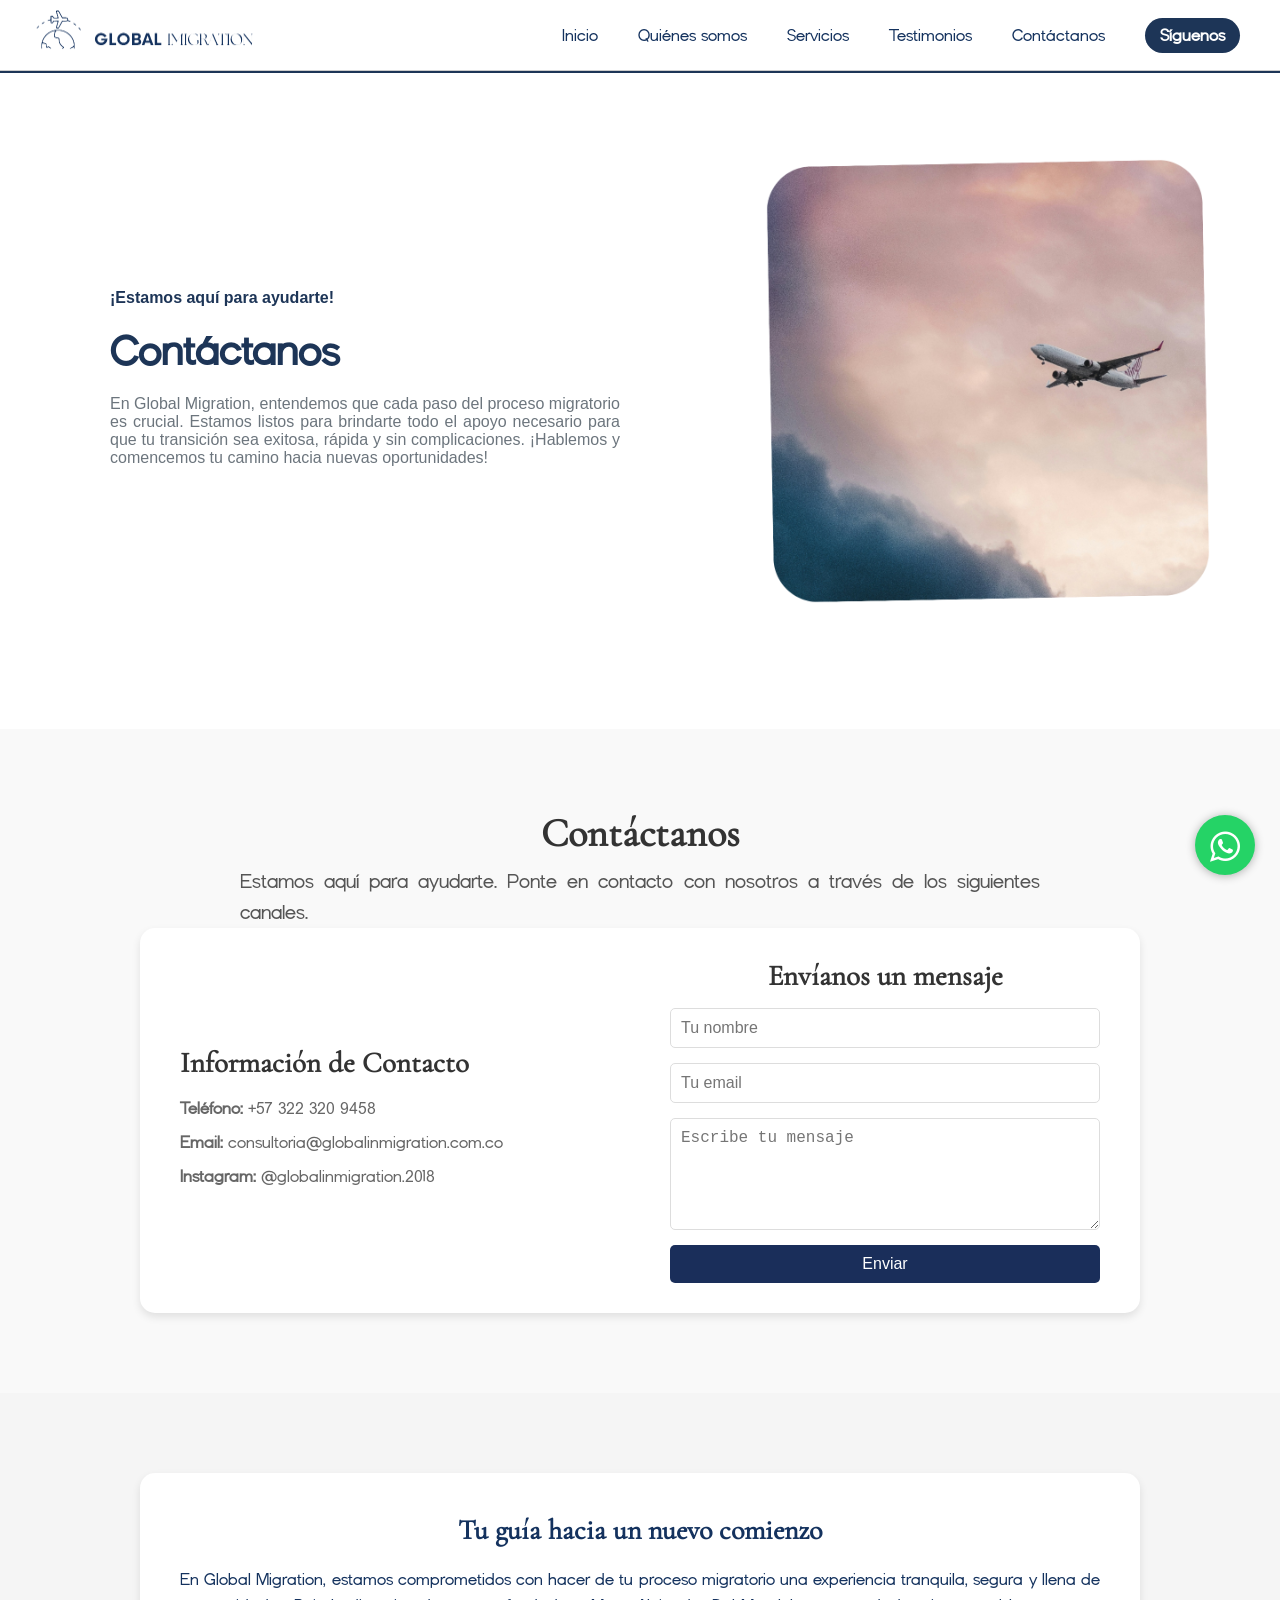
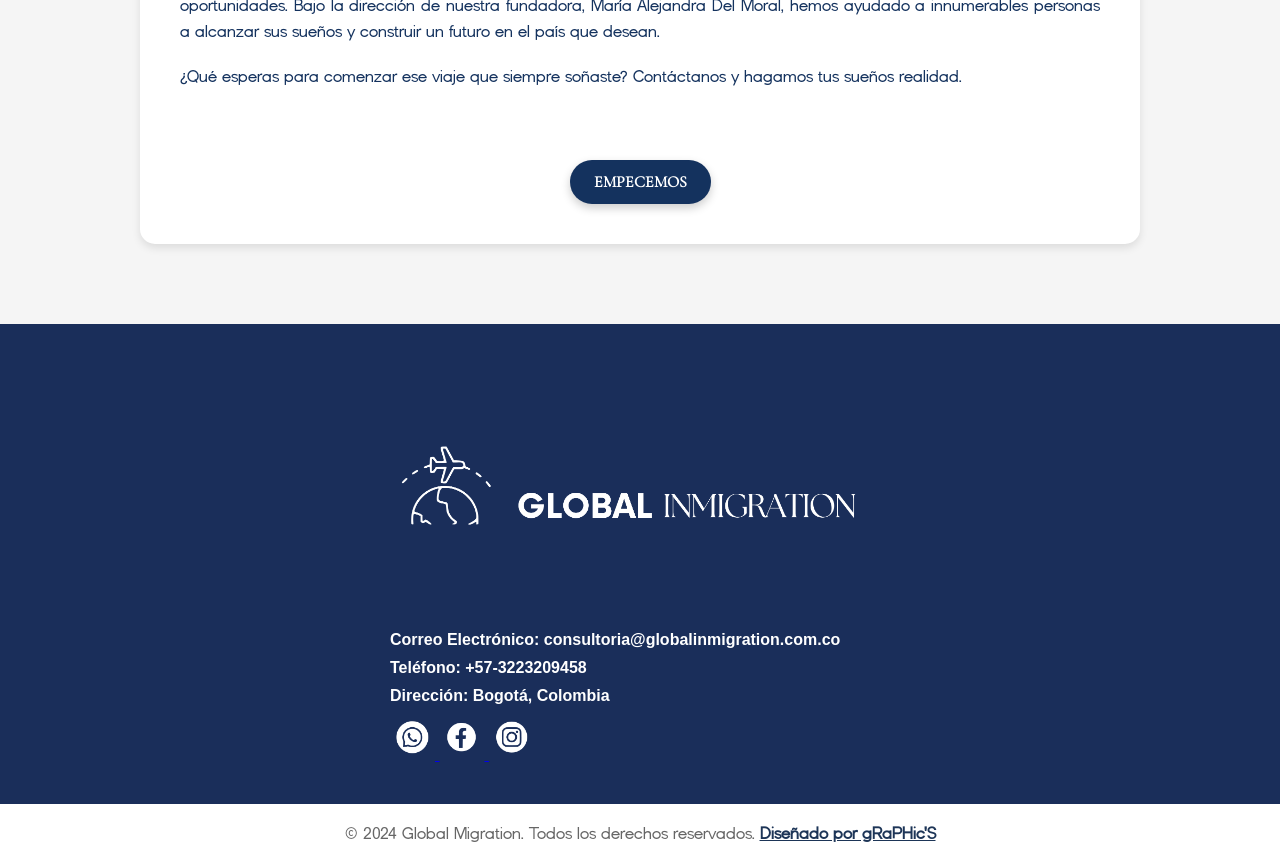
==== GLOBAL-IMIGRATION-main-front/contacto.html @ 71588ff1 "Add files via upload" ====
<!DOCTYPE html>
<html lang="es">
<head>
    <meta charset="UTF-8">
    <meta name="viewport" content="width=device-width, initial-scale=1.0">
    <title>Global Imigration</title>
    <link rel="stylesheet" href="./assets/contacto.css">
    <link rel="stylesheet" href="./assets/ws.css">
    <link rel="stylesheet" href="https://maxcdn.bootstrapcdn.com/font-awesome/4.5.0/css/font-awesome.min.css">
</head>
<body>
    <header>
        <nav class="navbar">
            <!-- Logo -->
            <div class="logo">
                <img href="./index.html" src="./assets/img/Logo.png" alt="Logo de Global Migration">
            </div>
    
            <!-- Icono del menú hamburguesa -->
            <div class="menu-icon" id="menu-icon">
                <span class="bar"></span>
                <span class="bar"></span>
                <span class="bar"></span>
            </div>
    
            <!-- Menú de navegación -->
            <ul class="nav-links" id="nav-links">
                <li><a href="./index.html">Inicio</a></li>
                <li><a href="./somos.html">Quiénes somos</a></li>
                <li><a href="./servicio.html">Servicios</a></li>
                <li><a href="./testimonio.html">Testimonios</a></li>
                <li><a href="./contacto.html">Contáctanos</a></li>
                <!-- Botón "Síguenos" dentro del menú -->
                <li>
                    <a href="https://www.instagram.com/globalinmigration.2018/" class="btn-follow">Síguenos</a>
                </li>
            </ul>            
        </nav>
    </header>
    
    

    <script>
        // Activar y desactivar el menú hamburguesa
        const menuIcon = document.getElementById('menu-icon');
        const navLinks = document.querySelector('.nav-links'); // Selección por clase

        menuIcon.addEventListener('click', () => {
            navLinks.classList.toggle('active'); // Activa el menú
            menuIcon.classList.toggle('open'); // Añade la animación de las barras
        });
    </script>
    
    <a href="https://api.whatsapp.com/message/55MZQV6EBFD6B1?autoload=1&app_absent=0" class="btn-wsp" target="_blank">
        <i class="fa fa-whatsapp icono"></i>
    </a>
    <br></br>
    <!-- Sección de Inicio -->
    <section class="hero">
        <div class="hero-content-custom">
            <h3>¡Estamos aquí para ayudarte!</h3>
            <h1>Contáctanos</h1>
            <div class="extra-text-bottom">
                En Global Migration, entendemos que cada paso del proceso migratorio es crucial. Estamos listos para brindarte todo el apoyo necesario para que tu transición sea exitosa, rápida y sin complicaciones. ¡Hablemos y comencemos tu camino hacia nuevas oportunidades!
            </div>
        </div>        
        <div class="hero-image">
          <img src="assets/img/servicionew7.png" alt="Avión y globo">
        </div>
    </section>
    <br></br>
    <br></br>
    
    <section id="contacto" class="contact-section">
        <div class="container">
            <!-- Título central -->
            <h2 class="section-title">Contáctanos</h2>
            <p class="section-description">
                Estamos aquí para ayudarte. Ponte en contacto con nosotros a través de los siguientes canales.
            </p>
    
            <!-- Tarjeta de contacto -->
            <div class="card-wrapper">
                <!-- Información de contacto -->
                <div class="contact-info">
                    <h3>Información de Contacto</h3>
                    <p><strong>Teléfono:</strong> +57 322 320 9458</p>
                    <p><strong>Email:</strong> consultoria@globalinmigration.com.co</p>
                    <p><strong>Instagram:</strong> @globalinmigration.2018</p>
                </div>                
                <!-- Formulario de contacto -->
                <div class="contact-form">
                    <h3>Envíanos un mensaje</h3>
                    <form action="#" method="post">
                        <input type="text" name="name" placeholder="Tu nombre" required>
                        <input type="email" name="email" placeholder="Tu email" required>
                        <textarea name="message" placeholder="Escribe tu mensaje" rows="5" required></textarea>
                        <button type="submit" class="btn-primary">Enviar</button>
                    </form>
                </div>
            </div>
        </div>
    </section>

    <section id="nuestra-fundadora" class="founder-section">
        <div class="container">
            <!-- Contenedor de la tarjeta -->
            <div class="card-wrapper">
                <!-- Texto a la derecha -->
                <div class="card-text">
                    <h3>Tu guía hacia un nuevo comienzo</h3>
                    <p>
                        En Global Migration, estamos comprometidos con hacer de tu proceso migratorio una experiencia tranquila, segura y llena de oportunidades. Bajo la dirección de nuestra fundadora, María Alejandra Del Moral, hemos ayudado a innumerables personas a alcanzar sus sueños y construir un futuro en el país que desean.
                    </p>
                    <p>
                        ¿Qué esperas para comenzar ese viaje que siempre soñaste? Contáctanos y hagamos tus sueños realidad.
                    </p>
                    <br></br>
                    <a href="https://www.instagram.com/globalinmigration.2018/" class="btn-primary">Empecemos</a>
                </div>
            </div>
        </div>
    </section>
    
    
    
    <section id="footer">
        <div class="info">
            <img src="./assets/img/global-logo-blanco.png" alt="Global Migration" class="logob">
            <h4>Correo Electrónico: consultoria@globalinmigration.com.co</h4>
            <h4>Teléfono: +57-3223209458</h4>
            <h4>Dirección: Bogotá, Colombia</h4>
    
            <!-- Enlaces a redes sociales -->
            <a href="https://api.whatsapp.com/message/55MZQV6EBFD6B1?autoload=1&app_absent=0" target="_blank">
                <img src="./assets/img/ws.png" alt="WhatsApp" class="ico">
            </a>
            <a href="https://www.facebook.com/globalinmigration" target="_blank">
                <img src="./assets/img/fb.png" alt="Facebook" class="ico">
            </a>
            <a href="https://www.instagram.com/globalinmigration.2018/" target="_blank">
                <img src="./assets/img/ig.png" alt="Instagram" class="ico">
            </a>
        </div>
    </section>
    
    <!-- Nueva sección con fondo blanco para el copyright -->
    <section id="footer-copyright">
        <div class="footer-content">
            <p>&copy; 2024 Global Migration. Todos los derechos reservados. <a href="https://www.instagram.com/graphics.its/" target="_blank">Diseñado por gRaPHic'S</a></p>
        </div>
    </section>

</body>
</html>
---- GLOBAL-IMIGRATION-main-front/assets/contacto.css ----
@font-face {
    font-family: "titulos";
    src: url("./fonts/newtitle/MaximaNouva-Regular-BF66ecec96953e0.otf");
}
@font-face {
    font-family: "parrafos";
    src: url("../assets/fonts/newtitle/CormorantGaramond-Regular.ttf");
}

* {
    margin: 0;
    padding: 0;
    box-sizing: border-box;
}

#contac{
    margin-top: 400px;
    margin-left: 155px;
}

.navbar {
    display: flex;
    justify-content: space-between;
    align-items: center;

    background-color: #fff;
    border-bottom: 1px solid #ccc;
    font-family: parrafos;
}
.logo {
    display: flex;
    align-items: center;
    margin-bottom: 10px;
}

.logo img {
    width: 250px;
    margin-right: 10px;
    margin-left: 15px;
}

.nav-links {
    list-style: none;
    display: flex;
    gap: 20px;
}

.nav-links li {
    display: inline;
}

.nav-links a {
    text-decoration: none;
    font-size: 16px;
    color: #14325e; /* Color azul oscuro */
    transition: color 0.3s ease;
    margin-right: 20px;
}

#home{
    display: flex;
    gap: 450px;
    margin: 50px 20px 20px 20px;
}


h1{
    margin-top: 150px;
    margin-left: 50px;
    text-align: center;
    color: #14325e;
    font-family: "titulos";
    src: url("./fonts/newtitle/MaximaNouva-Regular-BF66ecec96953e0.otf");
}
#home img{
    width: 400px;
    height: 400px;
}

/* Estilos generales */

/* Descripciones */
p, ul {
    font-family: "titulos";
    src: url("./fonts/newtitle/MaximaNouva-Regular-BF66ecec96953e0.otf");
    color: #ffffff;
    text-align: justify;
}

/* Titulos */
.container {
    font-family: "parrafos";
    src: url("../assets/fonts/newtitle/CormorantGaramond-Regular.ttf");
    color: #ffffff;
    max-width: 1200px;
    margin: 0 auto;
    padding: 20px;
}

/* Estilos de la barra de navegación */


.navbar .logo img {
    max-height: 50px;
}

/* Sección Quiénes Somos */
#quienes-somos {
    background: url('./img/fondoazul1.svg') no-repeat center center/cover;
    padding: 600px 0;
    
}


/* Sección Quiénes Somos imagenes una al lado de la otra*/
.our-values {
    text-align: left;
    padding: 0px;
    color: white;
}

.values-container {
    display: flex;
    justify-content: space-around;
    align-items: center;
    margin-top: 20px;
}

.value-item {
    flex-basis: 20%; /* O ajustar según sea necesario */
    text-align: center;
}

.value-item img {
    max-width: 600px; /* Ajusta el tamaño de las imágenes */

    margin-bottom: 10px;
}

.value-item p {
    font-size: 25px;
    font-weight: bold;
    text-align: center;
    margin: 10px;
}


/* Resto del código */
.follow-us {
    margin-bottom: 40px;
}

/* Titulos tamaño*/
.follow-us h2, .about-us h2, .our-values h3, .our-team h3, .our-services h3 {
    margin-bottom: 20px;
    font-size: 60px;
}



.social-links li a {
    color: #002855;
    text-decoration: none;
    font-weight: bold;
}

/* Descripciones tamaño*/
.about-us p {
    max-width: 1500px;
    margin: left;
    font-size: 25px;
}

.our-values, .our-team, .our-services {
    margin-bottom: 40px;
}

.our-values ul, .our-services ul {
    display: flex;
    justify-content: center;
    gap: 20px;
}

.our-team .team-member {
    text-align: center;
    margin-bottom: 10px;
}

.our-team .team-member strong {
    color: #ffffff;
}

/* Estilos para adaptabilidad móvil */
@media (max-width: 768px) {
    .navbar .nav-links {
        flex-direction: column;
        align-items: center;
    }

    .social-links, .our-values ul, .our-services ul {
        flex-direction: column;
    }
}


/* Cartas de los integrantes del equipo */ 
.our-team {
    text-align: left;
    padding: 20px;
    color: white;
}

.team-container {
    display: flex;
    flex-direction: column;
    gap: 40px;
}

.team-member {
    display: flex;
    align-items: center; /* Centra verticalmente */
    gap: 90px; /* Espacio entre la tarjeta y el texto */
}

.card1 {
    width: 290px;
    height: 404px;
    background: linear-gradient(10deg, rgb(52, 142, 233) 0%, #002855 100%);
    border-radius: 16px;
    box-shadow: 0 4px 30px rgba(0, 0, 0, 0.1);
    backdrop-filter: blur(10.5px);
    -webkit-backdrop-filter: blur(10.5px);
    border: 1px solid rgba(255, 255, 255, 0.3);
}

.top {
    background: rgba(255, 255, 255, 0.2);
    border-radius: 16px;
    box-shadow: 0 4px 30px rgba(0, 0, 0, 0.1);
    backdrop-filter: blur(10.5px);
    -webkit-backdrop-filter: blur(10.5px);
    border: 1px solid rgba(255, 255, 255, 0.3);
    width: 290px;
    height: 300px;
}

.top .title {
    color: #fff;
    font-weight: bolder;
    font-size: x-large;
    margin-left: 10px;
    margin-top: 90%;
}

.card1 .desc {
    color: #fff;
    opacity: 75%;
    font-size: small;
    font-weight: lighter;
    margin-left: 10px;
    margin-top: 2%;
}

/* Información a la derecha de la tarjeta */
.team-info {
    max-width: 500px; /* Ajusta el ancho del texto */
}

.team-info h4 {
    font-size: 24px;
    margin-bottom: 10px;
    color: #fff;
}

.team-info p {
    font-size: 20px;
    color: rgba(255, 255, 255, 0.75);
}

/* Sección de Nuestros Servicios */ 
.our-services {
    text-align: center;
    padding: 20px;
    color: #002855;
}

/* General card container styling */
.service-cards {
    display: flex;
    justify-content: space-between;
    flex-wrap: wrap;
    gap: 15px;
    padding: 20px;
}

/* Individual card styling */
.card2 {
    background-color: #f5f5f5;
    background: linear-gradient(10deg, #ffffff 0%, #ffffff 100%);
    border-radius: 10px;
    box-shadow: 0 4px 6px rgba(0, 0, 0, 0.387);
    padding: 10px 25px;
    text-align: center;
    width: 30%; /* Adjust the width for a rectangular shape */
    height: 215px; /* Set a fixed height */
    display: flex;
    flex-direction: row;
    align-items: center;
    justify-content: left;
    transition: transform 0.3s, box-shadow 0.3s;
    margin-bottom: 45px; /* Esto añade un espacio entre las filas */
}

/* Contenedor de las tarjetas */
.card-container {
    display: flex;
    flex-wrap: wrap;
    justify-content: space-between; /* Añade espacio entre las tarjetas */
    gap: 20px; /* Espacio entre las tarjetas */
    row-gap: 30px; /* Añade espacio entre las filas de tarjetas */
}


/* Image styling */
.card2 img {
    width: 100px;
    height: 100px;
    margin-bottom: 5px;
}

/* Text styling */
.card2 p {
    font-family: "titulos";
    src: url("./fonts/newtitle/MaximaNouva-Regular-BF66ecec96953e0.otf");
    padding: 15px;
    font-size: 20px;
    font-weight: 600;
    justify-content: center; /* Revisar */
    color: #002855;
}

/* Hover effect for cards */
.card2:hover {
    transform: translateY(-5px);
    box-shadow: 0 6px 12px rgba(0, 0, 0, 0.787);
}



/* Boton siguenos */ 

.button {
    font-family: "titulos";
    src: url("./fonts/newtitle/MaximaNouva-Regular-BF66ecec96953e0.otf");
    position: relative;
    transition: all 0.3s ease-in-out;
    box-shadow: 0px 10px 20px #002855;
    padding-block: 0.5rem;
    padding-inline: 1.25rem;
    background-color: #ffffff;
    border-radius: 9999px;
    display: flex;
    align-items: right;
    justify-content: right;
    color: #002855;
    gap: 10px;
    font-weight: bold;
    border: 3px solid #7e7e7e4d;
    outline: none;
    overflow: hidden;
    font-size: 20px;
    cursor: pointer;
    margin-top: -115px; /* Ajusta la distancia de el fondo azul con el boton */
  }
  
  .icon {
    width: 1010px;
    height: 24px;
    transition: all 0.3s ease-in-out;
  }
  
  .button:hover {
    transform: scale(1.05);
    border-color: rgba(106, 106, 106, 0.6);
  }
  
  .button:hover .icon {
    transform: translate(4px);
  }
  
  .button:hover::before {
    animation: shine 1.5s ease-out infinite;
  }
  
  .button::before {
    content: "";
    position: absolute;
    width: 100px;
    height: 100%;
    background-image: linear-gradient(
      120deg,
      rgba(108, 108, 108, 0) 30%,
      rgba(114, 114, 114, 0.8),
      rgba(131, 131, 131, 0) 70%
    );
    top: 0;
    left: -100px;
    opacity: 0.6;
  }

  
  @keyframes shine {
    0% {
      left: -100px;
    }
  
    60% {
      left: 100%;
    }
  
    to {
      left: 100%;
    }
  }

  /* Para ser responsive */ 
  
  /* Global Settings */
html {
    font-size: 16px;
}

/* Responsive for small devices */
@media (max-width: 768px) {
    .navbar {
        flex-direction: column;
        align-items: center;
    }

    .nav-links {
        flex-direction: column;
        gap: 10px;
        padding: 10px 0;
    }

    #home {
        flex-direction: column;
        align-items: center;
        gap: 30px;
    }

    #home img {
        width: 80%;
        height: auto;
    }

    h1 {
        font-size: 28px;
        text-align: center;
        margin-top: 20px;
    }

    .container {
        padding: 10px;
    }

    .service-box, .team-card {
        width: 100%;
        margin: 20px 0;
    }

    .services-grid {
        grid-template-columns: 1fr;
    }

    .team-container {
        flex-direction: column;
        align-items: center;
    }

    .button {
        font-size: 20px;
        padding: 8px 15px;
    }
}

/* Responsive for tablets and medium devices */
@media (min-width: 769px) and (max-width: 1024px) {
    .navbar {
        justify-content: space-between;
    }

    #home {
        flex-direction: row;
        gap: 100px;
    }

    .services-grid {
        grid-template-columns: repeat(2, 1fr);
    }

    .team-container {
        justify-content: center;
        gap: 20px;
    }

    .button {
        font-size: 22px;
    }
}

/* Responsive for larger screens */
@media (min-width: 1025px) {
    .navbar {
        justify-content: space-between;
    }

    .services-grid {
        grid-template-columns: repeat(3, 1fr);
    }

    .team-container {
        justify-content: space-around;
        gap: 40px;
    }

    .button {
        font-size: 25px;
    }
}

/* Estilos globales */
body {
    font-family: 'Arial', sans-serif;
    margin: 0;
    padding: 0;
    color: #1d3557;
  }
  
  header {
    background-color: #fff;
    border-bottom: 2px solid #1d3557;
  }
  
  nav {
    display: flex;
    justify-content: space-between;
    align-items: center;
    padding: 10px 20px;
  }
  
  .logo {
    display: flex;
    align-items: center;
    gap: 8px;
  }
  
  .logo img {
    height: 40px;
  }
  
  .menu {
    display: flex;
    list-style: none;
    gap: 15px;
  }
  
  .menu li a {
    text-decoration: none;
    color: #1d3557;
    font-weight: bold;
  }
  
  .follow-btn {
    display: flex;
    align-items: center;
  }
  
  .btn-follow {
    text-decoration: none;
    padding: 8px 15px;
    background-color: #1d3557; /* Fondo azul */
    color: #fff !important; /* Fuerza el texto blanco */
    border-radius: 50px;
    font-weight: bold;
    font-size: 14px;
    text-align: center; /* Asegura que el texto esté centrado */
}

  
  main {
    padding: 20px;
  }
  
  .hero {
    display: flex;
    justify-content: space-between;
    align-items: center;
    margin: 40px 0;
  }
  
  .hero-content-custom {
    max-width: 50%;
    padding-left: 50px; /* Ajusta este valor según necesites */
}
  
  .hero-content-custom h1 {
    font-size: 2.5em;
    color: #1d3557;
    margin: 10px 0;
  }
  
  .hero-content-custom h3 {
    font-size: 1em;
    font-weight: bold;
  }
  
  .hero-content-custom p {
    margin: 15px 0;
  }
  
  .hero-content-custom .btn-primary {
    padding: 10px 20px;
    background-color: #1d3557;
    color: #fff;
    border: none;
    border-radius: 5px;
    font-size: 16px;
    cursor: pointer;
  }
  
  .hero-content-custom .extra-text-top,
  .hero-content-custom .extra-text-bottom {
    font-size: 16px;
    color: #6c757d;
    margin: 10px 0;
  }
  
  .hero-image img {
    max-width: 100%;
    height: auto;
  }
  
  .about-us {
    padding: 200px 40px; /* Reduce el padding global */
    text-align: justify;
    color: #ffffff;
}

.about-us p {
    margin-bottom: 20px; /* Ajusta la separación entre párrafos */
    font-size: 20px;
    line-height: 1.8; /* Ajusta la altura de línea */
}

/* Estilos generales de la sección */
.about-section {
    padding: 80px 20px;
    background-color: #f9f9f9; /* Fondo suave */
    text-align: center;
}

.about-section .section-title {
    font-size: 2.5rem;
    font-weight: bold;
    color: #333;
    margin-bottom: 10px;
}

.about-section .section-description {
    font-size: 1.2rem;
    color: #555;
    margin-bottom: 40px;
    line-height: 1.6;
    max-width: 1000px; /* Limitar ancho para buena lectura */
    margin: 0 auto;
}

/* Contenedor del texto e imagen */
.content-wrapper {
    display: flex;
    flex-wrap: wrap;
    align-items: center;
    justify-content: space-between;
    gap: 20px;
}

/* Texto alineado a la izquierda */
.text-content {
    flex: 1;
    text-align: left;
    max-width: 600px;
}

.text-content h3 {
    font-size: 1.8rem;
    color: #333;
    margin-bottom: 10px;
}

.text-content p {
    font-size: 1rem;
    color: #666;
    line-height: 1.8;
}

/* Imagen alineada a la derecha */
.image-content {
    flex: 1;
    max-width: 500px;
}

.image-content img {
    width: 100%;
    border-radius: 10px;
    box-shadow: 0 4px 6px rgba(0, 0, 0, 0.1);
}

/* Estilos generales de la sección */
.founder-section {
    padding: 60px 20px;
    background-color: #f5f5f5;
    text-align: center;
}

.founder-section .section-title {
    font-size: 2.5rem;
    font-weight: bold;
    color: #333;
    margin-bottom: 10px;
}

.founder-section .section-description {
    font-size: 1.2rem;
    color: #555;
    margin-bottom: 40px;
    line-height: 1.6;
    max-width: 800px;
    margin: 0 auto;
}

/* Estilos de la tarjeta */
.card-wrapper {
    display: flex;
    flex-wrap: wrap;
    align-items: center;
    background-color: #fff;
    box-shadow: 0 4px 8px rgba(0, 0, 0, 0.1);
    border-radius: 15px;
    overflow: hidden;
    max-width: 1000px;
    margin: 0 auto;
}

.card-image {
    flex: 1;
    max-width: 400px;
}

.card-image img {
    width: 100%;
    height: auto;
    border-radius: 0 15px 15px 0; /* Esquinas redondeadas solo en los lados internos */
}

.card-text {
    flex: 2;
    padding: 20px;
    text-align: left;
}

.card-text h3 {
    font-size: 1.8rem;
    color: #333;
    margin-bottom: 10px;
}

.card-text p {
    font-size: 1rem;
    color: #666;
    line-height: 1.8;
}


/* Estilos generales de la sección */
.contact-section {
    padding: 60px 20px;
    background-color: #f9f9f9;
    text-align: center;
}

.contact-section .section-title {
    font-size: 2.5rem;
    font-weight: bold;
    color: #333;
    margin-bottom: 10px;
}

.contact-section .section-description {
    font-size: 1.2rem;
    color: #555;
    margin-bottom: 40px;
    line-height: 1.6;
    max-width: 800px;
    margin: 0 auto;
}

/* Tarjeta de contacto */
.card-wrapper {
    display: flex;
    flex-wrap: wrap;
    gap: 20px;
    justify-content: space-between;
    background-color: #fff;
    box-shadow: 0 4px 8px rgba(0, 0, 0, 0.1);
    border-radius: 15px;
    padding: 20px;
    max-width: 1000px;
    margin: 0 auto;
}

/* Información de contacto */
.contact-info {
    flex: 1;
    text-align: left;
    padding: 10px 20px;
}

.contact-info h3 {
    font-size: 1.8rem;
    color: #333;
    margin-bottom: 15px;
}

.contact-info p {
    font-size: 1rem;
    color: #666;
    line-height: 1.8;
    margin: 5px 0;
}

/* Formulario de contacto */
.contact-form {
    flex: 1;
    padding: 10px 20px;
}

.contact-form h3 {
    font-size: 1.8rem;
    color: #333;
    margin-bottom: 15px;
}

.contact-form form {
    display: flex;
    flex-direction: column;
    gap: 15px;
}

.contact-form input,
.contact-form textarea {
    width: 100%;
    padding: 10px;
    border: 1px solid #ddd;
    border-radius: 5px;
    font-size: 1rem;
}

.contact-form button {
    padding: 10px 20px;
    background-color: #1A2E5A;
    color: #fff;
    font-size: 1rem;
    border: none;
    border-radius: 5px;
    cursor: pointer;
    transition: background-color 0.3s ease;
}

.contact-form button:hover {
    background-color: #0056b3;
}

/* Estilo general del footer */
#footer {
    background-color: #1A2E5A; /* Azul oscuro */
    color: #ffffff; /* Texto blanco */
    padding: 40px 20px;
    display: flex;
    justify-content: space-around;
    flex-wrap: wrap;
}

/* Sección de formulario de contacto */
#contac {
    flex: 1;
    max-width: 500px;
    margin: 0 20px;
}

#contac h2 {
    font-size: 2.5rem;
    font-weight: bold;
    margin-bottom: 20px;
    text-align: left;
    font-family: 'Georgia', serif;
}

#contac form label {
    font-size: 1rem;
    margin-bottom: 5px;
    display: block;
    font-family: 'Arial', sans-serif;
}

#contac form input,
#contac form textarea {
    width: 100%;
    padding: 10px;
    margin-bottom: 15px;
    border: none;
    border-radius: 5px;
    font-size: 1rem;
}

#contac form input[type="submit"] {
    background-color: #ffffff;
    color: #1A2E5A;
    font-weight: bold;
    padding: 10px 20px;
    border: none;
    border-radius: 5px;
    cursor: pointer;
    transition: background-color 0.3s ease;
}

#contac form input[type="submit"]:hover {
    background-color: #d1d1d1;
}

/* Sección de información de contacto */
.info {
    flex: 1;
    max-width: 500px;
    margin: 0 20px;
    text-align: left;
}

.info h4 {
    font-size: 1rem;
    margin-bottom: 10px;
    font-family: 'Arial', sans-serif;
}

/* Logo principal dentro del footer */
.logob {
    width: 500px; /* Tamaño aumentado del logo */
    margin-bottom: 30px; /* Espaciado adicional debajo del logo */
}


.ico {
    width: 35px;
    margin: 5px;
    cursor: pointer;
}

/* Ajuste responsivo */
@media screen and (max-width: 768px) {
    #footer {
        flex-direction: column;
        align-items: center;
        text-align: center;
    }

    #contac {
        max-width: 100%;
        margin: 20px 0;
    }

    .info h4, .info img {
        text-align: center;
    }
}

.founder-section .btn-primary {
    background-color: #0056b3; /* Azul característico de Global Migration */
    color: #fff; /* Texto blanco */
    padding: 12px 20px; /* Espaciado interno ajustado */
    font-size: 16px; /* Tamaño de texto adecuado */
    font-weight: bold; /* Resalta el texto */
    border: none; /* Sin borde */
    border-radius: 5px; /* Bordes redondeados */
    text-transform: uppercase; /* Todo en mayúsculas */
    text-align: center; /* Centrado del texto interno */
    cursor: pointer; /* Indicador de botón clickeable */
    transition: background-color 0.3s ease, transform 0.2s ease; /* Animaciones */
    display: block; /* Para asegurar el posicionamiento */
    margin-left: auto; /* Empuja el botón hacia la derecha */
}

.founder-section .btn-primary:hover {
    background-color: #003d80; /* Color más oscuro al pasar el mouse */
    transform: scale(1.05); /* Efecto de zoom leve */
}


/* Contenedor principal */
.hero {
    display: flex;
    justify-content: space-between; /* Espaciado uniforme entre el texto y la imagen */
    align-items: center;
    margin: 40px auto; /* Espaciado superior e inferior con centrado */
    max-width: 1200px; /* Limitar el ancho total de la sección */
    padding: 0 20px; /* Espaciado interno a los lados */
}

/* Estilos para el contenido */
.hero-content-custom {
    max-width: 50%; /* Ocupa el 50% del ancho disponible */
    text-align: justify; /* Justifica el texto */
    padding-right: 20px; /* Espaciado derecho para separar de la imagen */
}

.hero-content-custom h1 {
    font-size: 2.5em; /* Ajuste del tamaño del título */
    color: #1d3557; /* Color del título */
    text-align: justify; /* Justifica el texto */
    margin: 20px 0; /* Margen para separación superior/inferior */
}

.hero-content-custom p {
    font-size: 1em; /* Tamaño del texto del párrafo */
    line-height: 1.6; /* Espaciado entre líneas */
    color: #333; /* Color gris oscuro para mayor legibilidad */
    margin: 10px 0; /* Separación entre párrafos */
}

/* Botón de acción */
.hero-content-custom .btn-primary {
    padding: 12px 24px; /* Tamaño del botón */
    background-color: #1d3557; /* Color azul oscuro */
    color: #fff; /* Texto blanco */
    border: none; /* Sin bordes */
    border-radius: 5px; /* Bordes redondeados */
    text-transform: uppercase; /* Texto en mayúsculas */
    font-size: 16px; /* Tamaño del texto */
    margin-top: 20px; /* Espaciado superior */
    cursor: pointer; /* Mano clickeable */
    transition: background-color 0.3s ease; /* Efecto de transición */
}

.hero-content-custom .btn-primary:hover {
    background-color: #457b9d; /* Color más claro al pasar el mouse */
}

/* Imagen */
.hero-image {
    max-width: 40%; /* Ocupa el 40% del ancho disponible */
}

.hero-image img {
    max-width: 100%; /* Imagen adaptada al contenedor */
    height: auto; /* Escala proporcional */
    border-radius: 10px; /* Bordes redondeados */
    padding: 10px; /* Espaciado interno */
}


/* Texto de la tarjeta */
.card-text {
    text-align: center; /* Centrar todo el contenido, incluido el botón */
}

.card-text h3 {
    font-size: 28px; /* Tamaño del título */
    color: #14325e; /* Color azul oscuro */
    font-weight: bold;
    margin-bottom: 20px;
}

.card-text p {
    font-size: 16px;
    color: #14325e; /* Texto azul oscuro */
    line-height: 1.6;
    margin-bottom: 20px;
    text-align: justify; /* Solo justificar el texto */
}

/* Botón */
.card-text .btn-primary {
    display: inline-block;
    background-color: #14325e; /* Azul oscuro */
    color: #ffffff; /* Texto blanco */
    padding: 12px 24px;
    font-size: 16px;
    font-weight: bold;
    border: none;
    border-radius: 25px; /* Botón redondeado */
    text-transform: uppercase; /* Texto en mayúsculas */
    cursor: pointer;
    transition: background-color 0.3s ease, transform 0.2s ease;
    box-shadow: 0px 4px 10px rgba(0, 0, 0, 0.2); /* Sombra para el botón */
    text-decoration: none; /* Sin subrayado */
    margin-top: 10px; /* Espaciado con los elementos superiores */
}

.card-text .btn-primary:hover {
    background-color: #0f2a4b; /* Azul más oscuro al pasar el mouse */
    transform: scale(1.05); /* Efecto de zoom leve */
}

/* Descripción debajo del título */
.services-description {
    color: #14325e; /* Azul oficial de Global Migration */
    font-size: 16px;
    line-height: 1.6;
    margin-bottom: 20px;
    text-align: justify;
}

.custom-button {
    display: inline-block;
    padding: 12px 24px;
    background-color: #1b3c69; /* Color azul oscuro */
    color: #fff;
    text-align: center;
    text-decoration: none;
    border-radius: 30px; /* Bordes redondeados */
    box-shadow: 0 4px 6px rgba(0, 0, 0, 0.1); /* Sombra */
    font-weight: bold;
    transition: background-color 0.3s ease, transform 0.3s ease;
}
.custom-button:hover {
    background-color: #13304f; /* Más oscuro al pasar el cursor */
    transform: translateY(-2px); /* Efecto de elevación */
}


#footer-copyright {
    background-color: #fff;
    padding: 20px 0;
    width: 100%;  /* Asegura que la sección ocupe todo el ancho */
    display: flex;
    justify-content: center;  /* Centra el contenido horizontalmente */
    align-items: center;      /* Centra el contenido verticalmente */
}

.footer-content p {
    color: #666;
    font-size: 1rem;
    margin: 0;
    text-align: center;  /* Asegura que el texto esté centrado dentro del contenedor */
}

.footer-content a {
    color: #1d3557;
    font-weight: bold;
}

.footer-content a:hover {
    text-decoration: underline;
}


/* Ajustes generales para mobile de aquí en adelante */
html {
    font-size: 16px;
}

/* Ajustes para pantallas pequeñas (móviles) */
@media (max-width: 768px) {
    /* Navbar */
    .navbar {
        flex-direction: row; /* Logo y menú en la misma fila */
        justify-content: space-between; /* Espacio entre logo y menú */
        align-items: center;
        padding: 10px 20px; /* Ajusta los márgenes laterales */
    }

    .navbar .logo {
        justify-content: flex-start; /* Alinea el logo a la izquierda */
        margin-right: auto; /* Empuja el resto del contenido hacia la derecha */
    }

    .navbar .logo img {
        /* No se modifica el tamaño del logo */
        display: block; /* Asegura su visibilidad */
    }

    /* Icono del menú hamburguesa */
    .menu-icon {
        display: flex; /* Asegura que el icono sea visible */
        flex-direction: column;
        justify-content: center;
        cursor: pointer;
        position: relative; /* Alineación precisa */
    }

    .menu-icon .bar {
        width: 25px;
        height: 3px;
        background-color: #14325e; /* Color del menú */
        margin: 5px 0;
        transition: transform 0.3s ease, opacity 0.3s ease;
    }

    /* Menú desplegable */
    .nav-links {
        display: none; /* Oculta el menú inicialmente */
    }
    
    .nav-links.active {
        display: flex;
        flex-direction: column;
        align-items: center;
        gap: 10px;
        background-color: white;
        padding: 10px 0;
        position: absolute;
        top: 70px;
        left: 0;
        width: 100%;
        box-shadow: 0 2px 10px rgba(0, 0, 0, 0.1);
        z-index: 1000;
    }
    

    .nav-links li {
        margin: 15px 0; /* Espaciado entre los enlaces */
    }

    .nav-links a {
        font-size: 18px; /* Tamaño del texto */
        color: #14325e;
        text-decoration: none;
    }

    /* Botón "Síguenos" */
    .follow-btn {
        margin-top: 20px;
        display: block;
    }

    .btn-follow {
        padding: 10px 20px;
        background-color: #14325e; 
        color: #fff;
        border-radius: 25px;
        font-size: 16px;
        font-weight: bold;
        text-decoration: none;
        text-align: center;
    }

    .btn-follow:hover {
        background-color: #1b4079;
    }

    /* Animaciones del icono del menú */
    .menu-icon.open .bar:nth-child(1) {
        transform: rotate(45deg);
        top: 8px;
    }

    .menu-icon.open .bar:nth-child(2) {
        opacity: 0;
    }

    .menu-icon.open .bar:nth-child(3) {
        transform: rotate(-45deg);
        top: -8px;
    }
}
---- GLOBAL-IMIGRATION-main-front/assets/ws.css ----
.btn-wsp{
    position:fixed;
    width:60px;
    height:60px;
    line-height: 63px;
    bottom:25px;
    right:25px;
    background:#25d366;
    color:#FFF;
    border-radius:50px;
    text-align:center;
    font-size:35px;
    box-shadow: 0px 1px 10px rgba(0,0,0,0.3);
    z-index:100;
    transition: all 300ms ease;
}
.btn-wsp:hover{
    background: #20ba5a;
}
@media only screen and (min-width:320px) and (max-width:768px){
    .btn-wsp{
        width:63px;
        height:63px;
        line-height: 66px;
	}
}
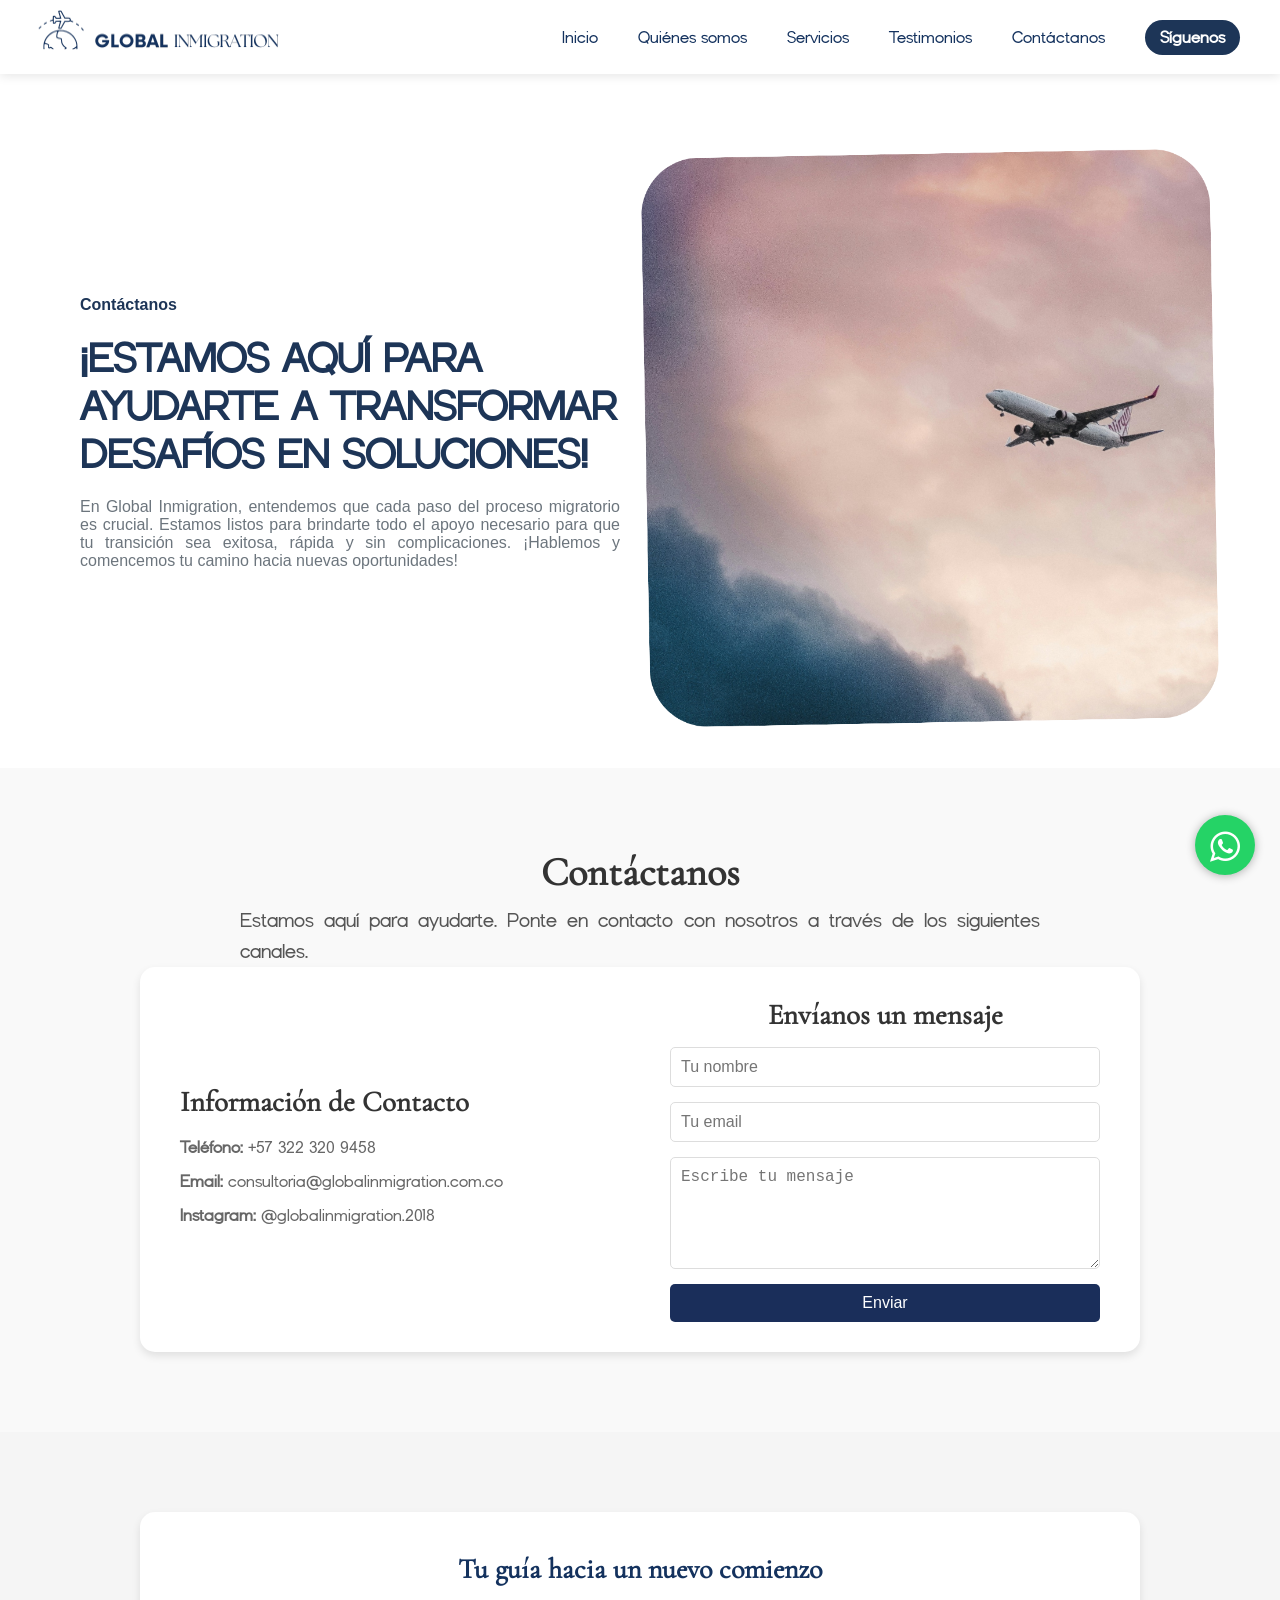
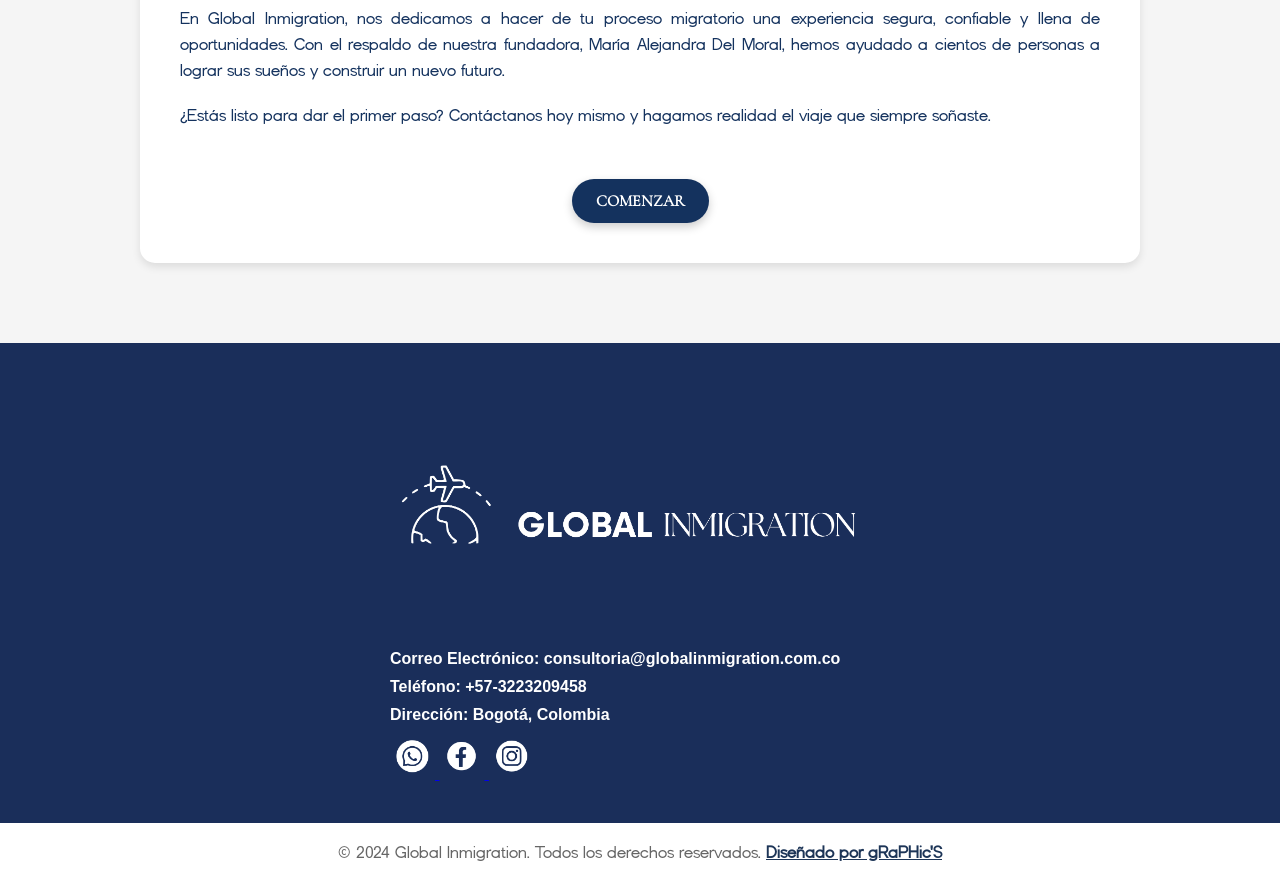
==== commit f65c815c: "Add files via upload" ====
--- a/GLOBAL-IMIGRATION-main-front/contacto.html
+++ b/GLOBAL-IMIGRATION-main-front/contacto.html
@@ -3,18 +3,22 @@
 <head>
     <meta charset="UTF-8">
     <meta name="viewport" content="width=device-width, initial-scale=1.0">
-    <title>Global Imigration</title>
+    <title>Contáctanos | Global Imigration</title>
     <link rel="stylesheet" href="./assets/contacto.css">
     <link rel="stylesheet" href="./assets/ws.css">
     <link rel="stylesheet" href="https://maxcdn.bootstrapcdn.com/font-awesome/4.5.0/css/font-awesome.min.css">
+    <link rel="icon" href="./assets/img/favicon-global.ico" type="image/x-icon">
 </head>
 <body>
     <header>
         <nav class="navbar">
             <!-- Logo -->
             <div class="logo">
-                <img href="./index.html" src="./assets/img/Logo.png" alt="Logo de Global Migration">
+                <a href="./index.html">
+                    <img src="./assets/img/Logo.png" alt="Logo de Global Inmigration">
+                </a>
             </div>
+            
     
             <!-- Icono del menú hamburguesa -->
             <div class="menu-icon" id="menu-icon">
@@ -58,18 +62,16 @@
     <!-- Sección de Inicio -->
     <section class="hero">
         <div class="hero-content-custom">
-            <h3>¡Estamos aquí para ayudarte!</h3>
-            <h1>Contáctanos</h1>
+            <h3>Contáctanos</h3>
+            <h1>¡ESTAMOS AQUÍ PARA AYUDARTE A TRANSFORMAR DESAFÍOS EN SOLUCIONES!</h1>
             <div class="extra-text-bottom">
-                En Global Migration, entendemos que cada paso del proceso migratorio es crucial. Estamos listos para brindarte todo el apoyo necesario para que tu transición sea exitosa, rápida y sin complicaciones. ¡Hablemos y comencemos tu camino hacia nuevas oportunidades!
+                En Global Inmigration, entendemos que cada paso del proceso migratorio es crucial. Estamos listos para brindarte todo el apoyo necesario para que tu transición sea exitosa, rápida y sin complicaciones. ¡Hablemos y comencemos tu camino hacia nuevas oportunidades!
             </div>
         </div>        
         <div class="hero-image">
           <img src="assets/img/servicionew7.png" alt="Avión y globo">
         </div>
     </section>
-    <br></br>
-    <br></br>
     
     <section id="contacto" class="contact-section">
         <div class="container">
@@ -102,21 +104,19 @@
         </div>
     </section>
 
-    <section id="nuestra-fundadora" class="founder-section">
+    <section id="cta-global" class="founder-section">
         <div class="container">
-            <!-- Contenedor de la tarjeta -->
             <div class="card-wrapper">
-                <!-- Texto a la derecha -->
                 <div class="card-text">
                     <h3>Tu guía hacia un nuevo comienzo</h3>
                     <p>
-                        En Global Migration, estamos comprometidos con hacer de tu proceso migratorio una experiencia tranquila, segura y llena de oportunidades. Bajo la dirección de nuestra fundadora, María Alejandra Del Moral, hemos ayudado a innumerables personas a alcanzar sus sueños y construir un futuro en el país que desean.
+                        En Global Inmigration, nos dedicamos a hacer de tu proceso migratorio una experiencia segura, confiable y llena de oportunidades. Con el respaldo de nuestra fundadora, María Alejandra Del Moral, hemos ayudado a cientos de personas a lograr sus sueños y construir un nuevo futuro.
                     </p>
                     <p>
-                        ¿Qué esperas para comenzar ese viaje que siempre soñaste? Contáctanos y hagamos tus sueños realidad.
+                        ¿Estás listo para dar el primer paso? Contáctanos hoy mismo y hagamos realidad el viaje que siempre soñaste.
                     </p>
-                    <br></br>
-                    <a href="https://www.instagram.com/globalinmigration.2018/" class="btn-primary">Empecemos</a>
+                    <br>
+                    <a href="https://www.instagram.com/globalinmigration.2018/" class="btn-primary">COMENZAR</a>
                 </div>
             </div>
         </div>
@@ -126,7 +126,7 @@
     
     <section id="footer">
         <div class="info">
-            <img src="./assets/img/global-logo-blanco.png" alt="Global Migration" class="logob">
+            <img src="./assets/img/global-logo-blanco.png" alt="Global Inmigration" class="logob">
             <h4>Correo Electrónico: consultoria@globalinmigration.com.co</h4>
             <h4>Teléfono: +57-3223209458</h4>
             <h4>Dirección: Bogotá, Colombia</h4>
@@ -147,7 +147,7 @@
     <!-- Nueva sección con fondo blanco para el copyright -->
     <section id="footer-copyright">
         <div class="footer-content">
-            <p>&copy; 2024 Global Migration. Todos los derechos reservados. <a href="https://www.instagram.com/graphics.its/" target="_blank">Diseñado por gRaPHic'S</a></p>
+            <p>&copy; 2024 Global Inmigration. Todos los derechos reservados. <a href="https://www.instagram.com/graphics.its/" target="_blank">Diseñado por gRaPHic'S</a></p>
         </div>
     </section>
 
--- a/GLOBAL-IMIGRATION-main-front/assets/contacto.css
+++ b/GLOBAL-IMIGRATION-main-front/assets/contacto.css
@@ -18,15 +18,17 @@
     margin-left: 155px;
 }
 
+/* Navbar fija */
 .navbar {
-    display: flex;
-    justify-content: space-between;
-    align-items: center;
-
-    background-color: #fff;
-    border-bottom: 1px solid #ccc;
-    font-family: parrafos;
-}
+    position: fixed; /* Hace que la barra de navegación quede fija en la parte superior */
+    top: 0; /* Fija la posición superior */
+    left: 0;
+    width: 100%; /* Asegura que ocupe todo el ancho de la pantalla */
+    z-index: 1000; /* Garantiza que esté por encima del resto del contenido */
+    background-color: #ffffff; /* Fondo blanco para mayor claridad */
+    box-shadow: 0 2px 10px rgba(0, 0, 0, 0.1); /* Sombra opcional para separarla visualmente */
+}
+
 .logo {
     display: flex;
     align-items: center;
@@ -535,6 +537,8 @@
     margin: 0;
     padding: 0;
     color: #1d3557;
+    margin-top: 70px; /* Asegura que el contenido no quede detrás de la navbar fija */
+
   }
   
   header {
@@ -600,8 +604,8 @@
   }
   
   .hero-content-custom {
-    max-width: 50%;
-    padding-left: 50px; /* Ajusta este valor según necesites */
+    flex: 1;
+    padding: 20px;
 }
   
   .hero-content-custom h1 {
@@ -1025,7 +1029,7 @@
 .hero-content-custom h1 {
     font-size: 2.5em; /* Ajuste del tamaño del título */
     color: #1d3557; /* Color del título */
-    text-align: justify; /* Justifica el texto */
+    text-align: left; /* Justifica el texto */
     margin: 20px 0; /* Margen para separación superior/inferior */
 }
 
@@ -1056,15 +1060,13 @@
 
 /* Imagen */
 .hero-image {
-    max-width: 40%; /* Ocupa el 40% del ancho disponible */
-}
-
-.hero-image img {
-    max-width: 100%; /* Imagen adaptada al contenedor */
-    height: auto; /* Escala proporcional */
-    border-radius: 10px; /* Bordes redondeados */
-    padding: 10px; /* Espaciado interno */
-}
+    flex: 1;
+    display: flex;
+    justify-content: flex-end;
+    align-items: center;
+}
+
+
 
 
 /* Texto de la tarjeta */
@@ -1272,3 +1274,225 @@
         top: -8px;
     }
 }
+
+
+
+/* Estilos para pantallas pequeñas (móviles) */
+@media (max-width: 768px) {
+    .nav-links {
+        display: none;
+        width: 100%;
+        flex-direction: column;
+        align-items: center;
+        background-color: #fff;
+        position: absolute;
+        top: 70px;
+        left: 0;
+        padding: 20px;
+        z-index: 1000;
+        box-shadow: 0 2px 10px rgba(0, 0, 0, 0.1);
+    }
+
+    .nav-links li {
+        margin: 15px 0;
+    }
+
+    /* Mostrar el icono del menú hamburguesa */
+    .menu-icon {
+        display: flex;
+    }
+
+    .menu-icon.open .bar:nth-child(1) {
+        transform: rotate(45deg);
+        position: relative;
+        top: 8px;
+    }
+
+    .menu-icon.open .bar:nth-child(2) {
+        opacity: 0;
+    }
+
+    .menu-icon.open .bar:nth-child(3) {
+        transform: rotate(-45deg);
+        position: relative;
+        top: -8px;
+    }
+
+    footer {
+        margin: 0; /* Elimina márgenes extra */
+        padding: 20px 15px; /* Espaciado interno (ajústalo si es necesario) */
+        width: 100%; /* Asegura que ocupe todo el ancho */
+        box-sizing: border-box; /* Incluye padding y border en el tamaño total */
+    }
+}
+
+@media (max-width: 435px) {
+    footer {
+        margin: 0 !important; /* Elimina márgenes conflictivos */
+        font-size: 11px !important; /* Ajusta el tamaño de la fuente */
+        text-align: center !important; /* Centra el contenido */
+        background-color: #f9f9f9; /* Color de fondo claro para pruebas */
+        width: 100% !important; /* Asegura que el footer ocupe todo el ancho */
+        box-sizing: border-box !important; /* Controla el modelo de caja */
+        padding: 5px 8px !important; /* Ajuste de padding más pequeño */
+        max-height: 600px !important; /* Evita que el footer se sobrepase */
+        height: auto !important; /* Altura automática */
+        overflow-x: auto !important; /* Permite desplazamiento horizontal */
+        position: relative; /* Asegura que no se solape con otros elementos */
+        z-index: 10; /* Asegura que el footer se muestre sobre otros elementos */
+    }
+
+    footer p, footer a {
+        font-size: 10px !important; /* Ajusta el tamaño de los enlaces y párrafos */
+        line-height: 1.4; /* Aumenta el espacio entre las líneas de texto */
+        margin: 0 !important; /* Elimina márgenes extra */
+    }
+
+    footer img {
+        max-width: 80px; /* Ajusta el tamaño del logo */
+        height: auto; /* Mantiene la proporción del logo */
+    }
+
+    footer > * {
+        max-width: 100%; /* Asegura que los elementos no se desborden */
+        box-sizing: border-box; /* Controla el modelo de caja para evitar desbordes */
+        margin: 0;
+        padding: 0;
+        word-wrap: break-word; /* Asegura que las palabras no se desborden */
+    }
+
+    footer a {
+        font-size: 10px !important; /* Ajuste del tamaño de los enlaces */
+        margin: 0 !important; /* Evita márgenes sobrantes en los enlaces */
+        display: inline-block; /* Asegura que los enlaces no rompan el flujo */
+    }
+
+    /* Asegura que los contenedores dentro del footer no se desborden */
+    footer .container {
+        width: 100%;
+        box-sizing: border-box;
+    }
+
+    #footer {
+        font-size: 11px !important;
+        padding: 5px !important; /* Ajuste del padding en pantallas pequeñas */
+    }
+
+    #footer h2, #footer h4 {
+        font-size: 12px; /* Ajuste del tamaño de los encabezados */
+    }
+
+    #footer input[type="submit"] {
+        width: 100%; /* Asegura que el botón ocupe todo el ancho disponible */
+        padding: 10px;
+    }
+
+    #footer .info img {
+        max-width: 70px; /* Ajusta el tamaño de las imágenes en pantallas pequeñas */
+        height: auto;
+    }
+
+    /* Ajuste del tamaño de los íconos de redes sociales */
+    #footer .ico {
+        width: 30px; /* Ajusta el tamaño de los íconos */
+        height: auto;
+    }
+
+    /* Centrado de los íconos de redes sociales */
+    #footer .info a {
+        display: inline-block;
+        margin: 10px; /* Espacio entre los íconos */
+    }
+
+    /* Centrado para el contenedor de contacto */
+    #footer #contac {
+        text-align: center; /* Centra el texto */
+        margin-bottom: 20px; /* Ajusta el espacio entre el formulario y otros elementos */
+    }
+
+    /* Asegura que el título "¡CONTACTANOS!" esté centrado */
+    #footer #contac h2 {
+        font-size: 30px !important; /* Ajusta el tamaño de fuente para pantallas pequeñas */
+        margin: 20px 0;
+        text-align: center; /* Centrado explícito */
+    }
+
+    /* Centrado para la imagen del logo de Global */
+    #footer .info {
+        text-align: center; /* Centra los elementos dentro de este contenedor */
+        margin-top: 10px; /* Ajusta el margen superior si es necesario */
+    }
+
+    /* Asegura que el logo no esté demasiado pequeño */
+    #footer .logob {
+        max-width: 300px !important; /* Aumenta aún más el tamaño máximo del logo */
+        height: auto !important; /* Mantiene la proporción del logo */
+        margin-bottom: 10px !important; /* Ajusta el espacio debajo del logo */
+    }
+
+    
+
+    /* Centrado de los íconos de redes sociales */
+    #footer .info a {
+        display: inline-block;
+        margin: 10px; /* Espacio entre los íconos */
+    }
+}
+
+
+@media (max-width: 435px) {
+    .hero {
+        display: flex;
+        flex-direction: column;
+        align-items: center; /* Centra todo horizontalmente */
+        justify-content: center; /* Centra todo verticalmente */
+        text-align: center; /* Centra el texto */
+        padding: 20px;
+        box-sizing: border-box;
+    }
+
+    .hero-content-custom {
+        width: 100%; /* Usa el ancho completo */
+        max-width: 320px; /* Evita que el texto sea demasiado ancho */
+        margin: 0 auto; /* Centra el bloque */
+    }
+
+    .hero-content-custom h3 {
+        font-size: 16px;
+        margin-bottom: 8px;
+    }
+
+    .hero-content-custom h1 {
+        font-size: 24px;
+        line-height: 1.3; /* Espaciado adecuado */
+        font-weight: bold;
+        margin-bottom: 10px;
+    }
+
+    .extra-text-bottom {
+        font-size: 14px;
+        margin-bottom: 20px;
+    }
+
+    .custom-button {
+        display: inline-block;
+        text-decoration: none;
+        background-color: #14325e;
+        color: #fff;
+        padding: 10px 20px;
+        border-radius: 5px;
+        font-size: 14px;
+        text-align: center;
+    }
+
+    .hero-image {
+        margin-top: 20px;
+        display: flex;
+        justify-content: center;
+    }
+
+    .hero-image img {
+        width: 100%;
+        max-width: 300px;
+    }
+}
